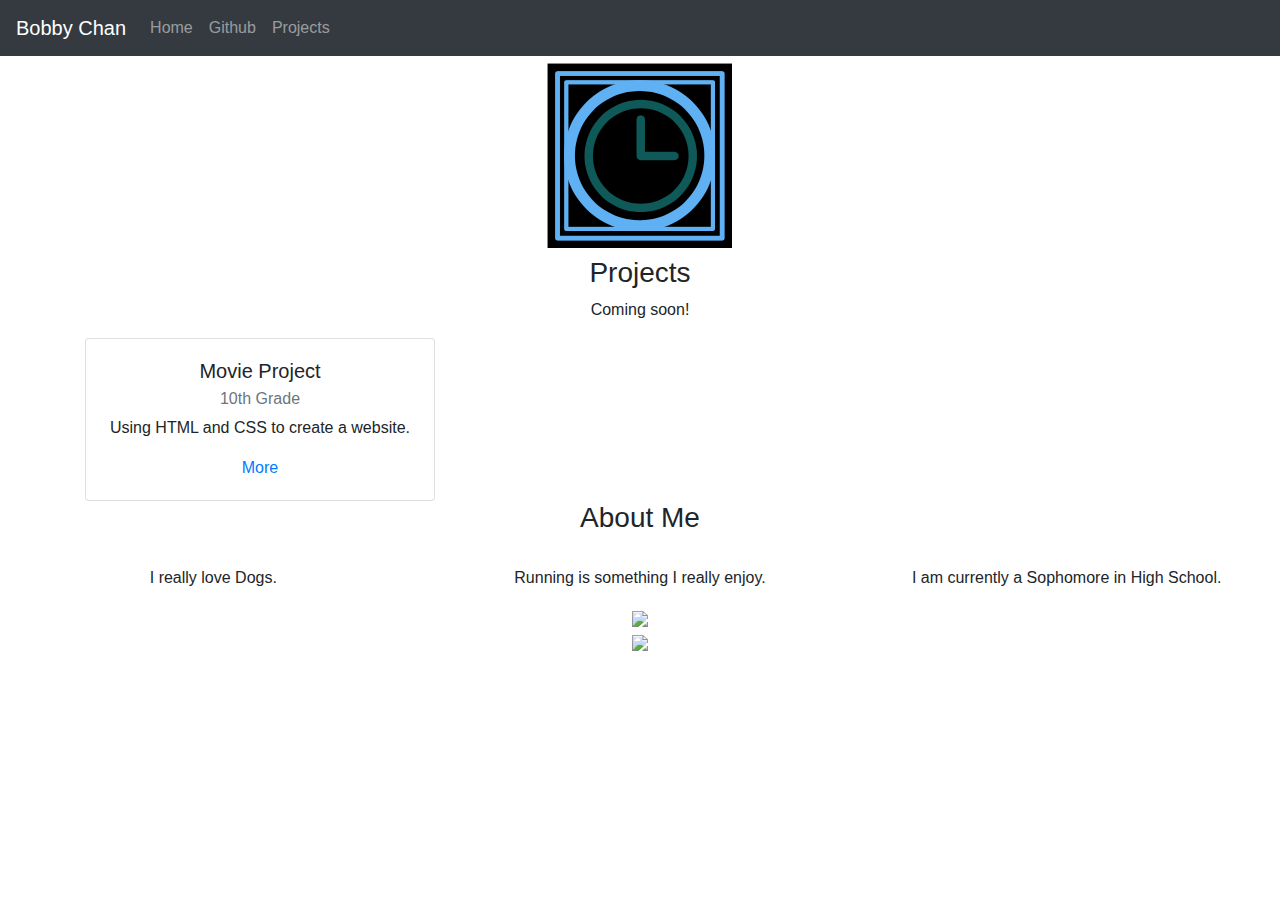
==== index.html @ 3a576b8d "Update index.html" ====
<!DOCTYPE html>
<html lang="en">

<head>
    <title class="owner-name">#</title>
    <meta charset="utf-8">
    <meta name="viewport" content="width=device-width, initial-scale=1">
    <link rel="stylesheet" href="https://stackpath.bootstrapcdn.com/bootstrap/4.3.1/css/bootstrap.min.css">
    <link href="https://fonts.googleapis.com/css?family=Montserrat" rel="stylesheet">
    <link rel="stylesheet" href="style.css" type="text/css">
    <script src="https://code.jquery.com/jquery-3.3.1.slim.min.js"></script>
    <script src="https://cdnjs.cloudflare.com/ajax/libs/popper.js/1.14.7/umd/popper.min.js"></script>
    <script src="https://stackpath.bootstrapcdn.com/bootstrap/4.3.1/js/bootstrap.min.js"></script>

</head>

<body>

    <!-- Navbar -->

    <nav class="navbar navbar-expand-lg navbar-dark bg-dark">
        <a class="navbar-brand owner-name" href="#"></a>
        <button class="navbar-toggler" type="button" data-toggle="collapse" data-target="#navbarSupportedContent" aria-controls="navbarSupportedContent" aria-expanded="false" aria-label="Toggle navigation">
            <span class="navbar-toggler-icon"></span>
        </button>

        <div class="collapse navbar-collapse" id="navbarSupportedContent">
            <ul class="navbar-nav mr-auto">
                <li class="nav-item">
                    <a class="nav-link" href="index.html">Home</a>
                </li>
                <li class="nav-item">
                    <a class="nav-link" href="#" id="github" target="_blank">Github</a>
                </li>
                <li class="nav-item">
                    <a class="nav-link" href="#projects">Projects</a>
                </li>
            </ul>
        </div>
    </nav>

    <!-- First Container -->
    <div class="container-fluid bg-1 text-center">
        <!--<h1 class="margin">Name</h1>-->
        <img src="img/bobbychanslogo.png" class="img-fluid" alt="Logo" id="logo">
    </div>

    <!-- Second Container -->
    <div class="container-fluid bg-2 text-center" id="projects">
        <h3 class="margin">Projects</h3>
        <p>Coming soon!</p>
        <div class="container">
            <div class="row">
                
                <!--
                <div class="col-sm-4">
                    <div class="card">
                        <div class="card-body">
                            <h5 class="card-title">Project Name</h5>
                            <h6 class="card-subtitle mb-2 text-muted">10th Grade</h6>
                            <p class="card-text">A brief explanation of the project.</p>
                            <a href="#" class="card-link">More</a>
                        </div>
                    </div>
                </div>
                -->
                
                 
                <div class="col-sm-4">
                    <div class="card">
                        <div class="card-body">
                            <h5 class="card-title">Movie Project</h5>
                            <h6 class="card-subtitle mb-2 text-muted">10th Grade</h6>
                            <p class="card-text"> Using HTML and CSS to create a website.</p>
                            <a href="projects/movie-webpage.html" class="card-link">More</a>
                        </div>
                    </div>
                </div>
                
                
 

            </div>
        </div>
        </a>
    </div>

    <!-- Third Container (Grid) -->
    <div class="container-fluid bg-3 text-center">
        <h3 class="margin">About Me</h3><br>
        <div class="row">
            <div class="col-sm-4">
                <p>I really love Dogs.</p>
            </div>
            <div class="col-sm-4">
                <p>Running is something I really enjoy.</p>
            </div>
            <div class="col-sm-4">
                <p>I am currently a Sophomore in High School.</p>
            </div>
        </div>
    </div>

    <!-- Footer -->
    <footer class="container-fluid bg-4 text-center">
        <a href="#" target="_blank" id="fork"><img src="img/fork.png"></a><br>
        <a href="https://hstatsep.github.io" target="_blank"><img src="https://hstatsep.github.io/img/hstatsep-logo-small.png" id="sep"></a>
    </footer>


    <script src="script.js"></script>
</body>

</html>
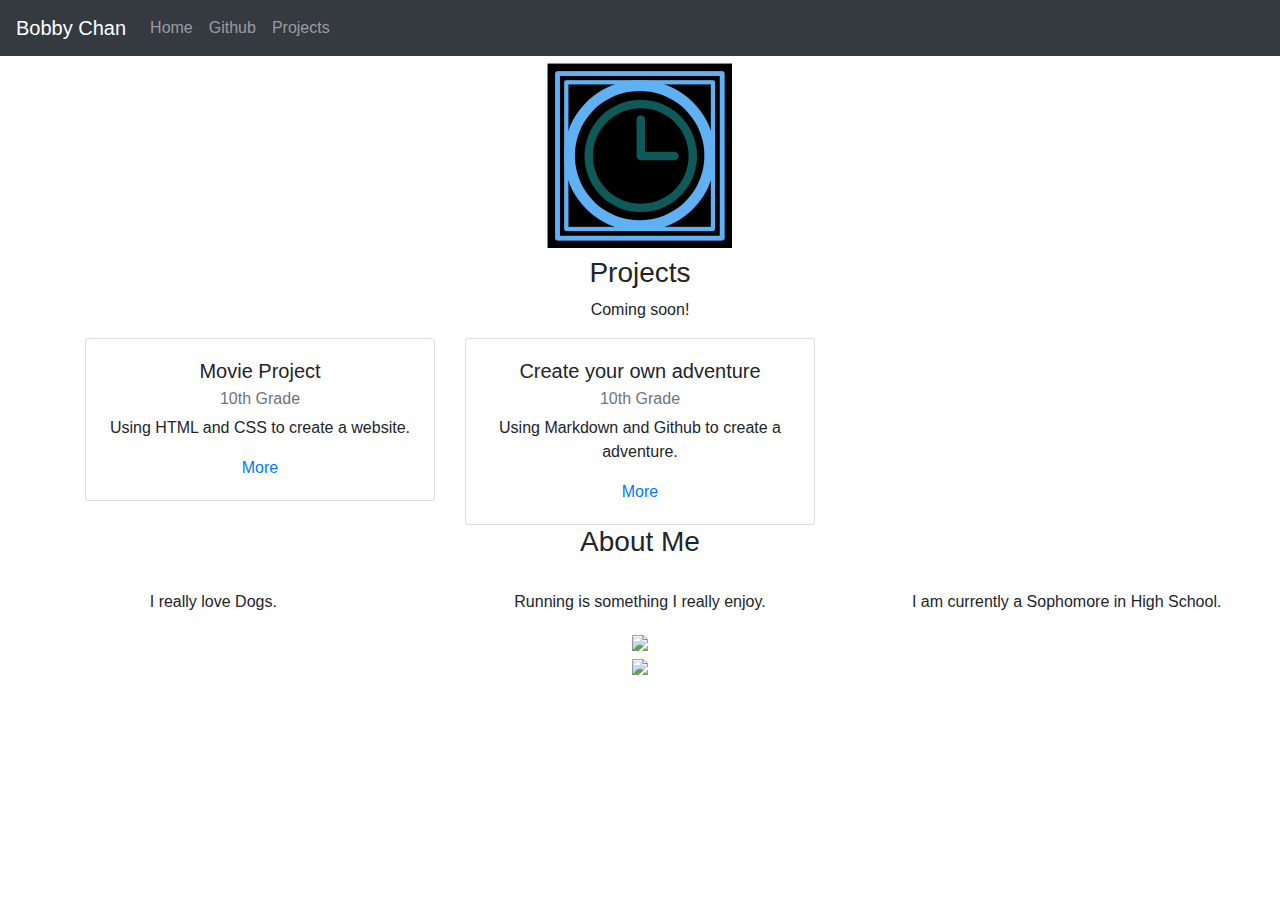
==== commit c8603074: "added new portfolio link" ====
--- a/index.html
+++ b/index.html
@@ -51,7 +51,7 @@
         <p>Coming soon!</p>
         <div class="container">
             <div class="row">
-                
+
                 <!--
                 <div class="col-sm-4">
                     <div class="card">
@@ -64,8 +64,8 @@
                     </div>
                 </div>
                 -->
-                
-                 
+
+
                 <div class="col-sm-4">
                     <div class="card">
                         <div class="card-body">
@@ -76,9 +76,18 @@
                         </div>
                     </div>
                 </div>
-                
-                
- 
+
+                <div class="col-sm-4">
+                    <div class="card">
+                        <div class="card-body">
+                            <h5 class="card-title">Create your own adventure</h5>
+                            <h6 class="card-subtitle mb-2 text-muted">10th Grade</h6>
+                            <p class="card-text">Using Markdown and Github to create a adventure.</p>
+                            <a href="#" class="card-link">More</a>
+                        </div>
+                    </div>
+                </div>
+
 
             </div>
         </div>
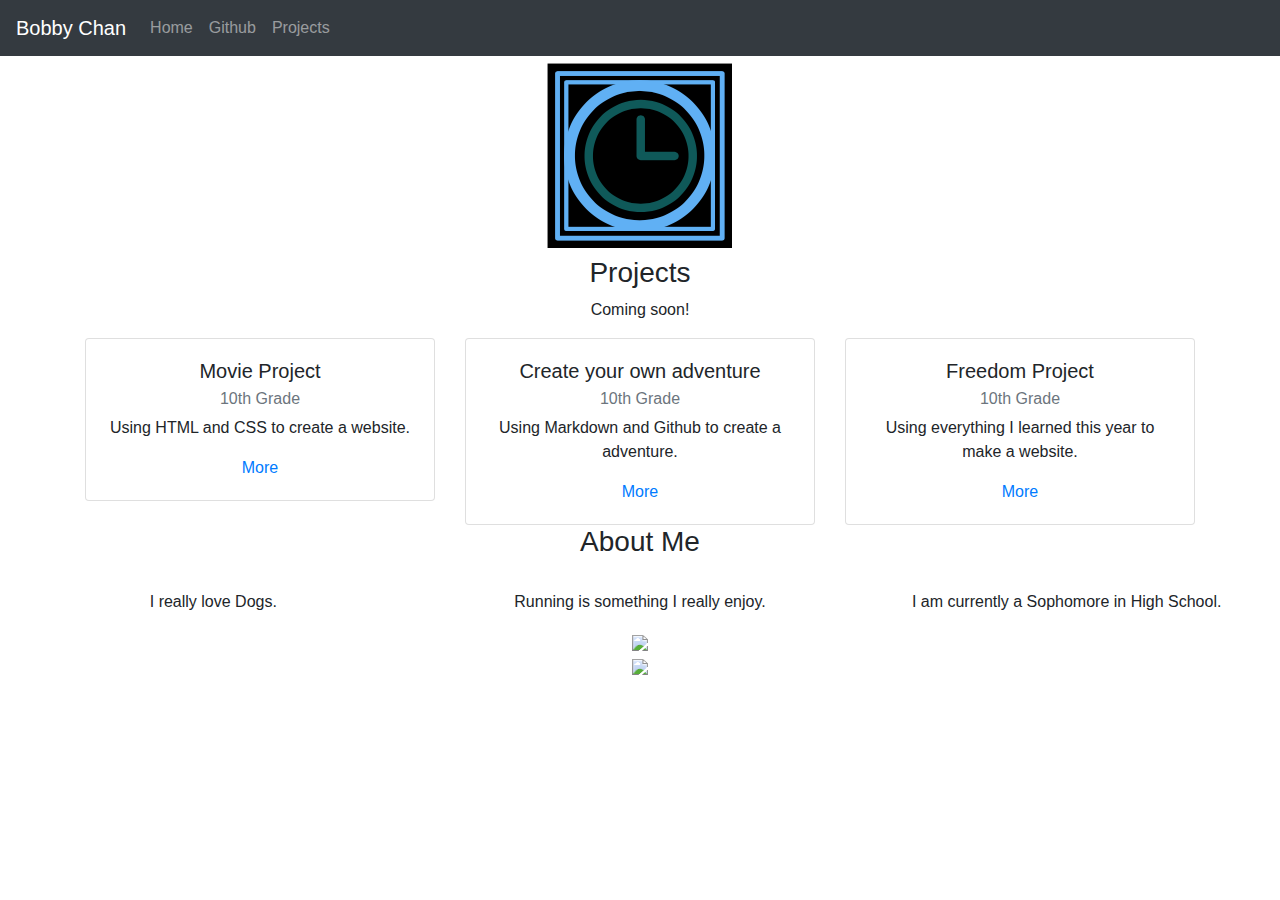
==== commit b958fabd: "added another card" ====
--- a/index.html
+++ b/index.html
@@ -83,7 +83,18 @@
                             <h5 class="card-title">Create your own adventure</h5>
                             <h6 class="card-subtitle mb-2 text-muted">10th Grade</h6>
                             <p class="card-text">Using Markdown and Github to create a adventure.</p>
-                            <a href="#" class="card-link">More</a>
+                            <a href="projects/cyoa-doing-hw.html" class="card-link">More</a>
+                        </div>
+                    </div>
+                </div>
+
+                <div class="col-sm-4">
+                    <div class="card">
+                        <div class="card-body">
+                            <h5 class="card-title"> Freedom Project</h5>
+                            <h6 class="card-subtitle mb-2 text-muted">10th Grade</h6>
+                            <p class="card-text"> Using everything I learned this year to make a website.</p>
+                            <a href="projects/sep10-freedom-project" class="card-link">More</a>
                         </div>
                     </div>
                 </div>
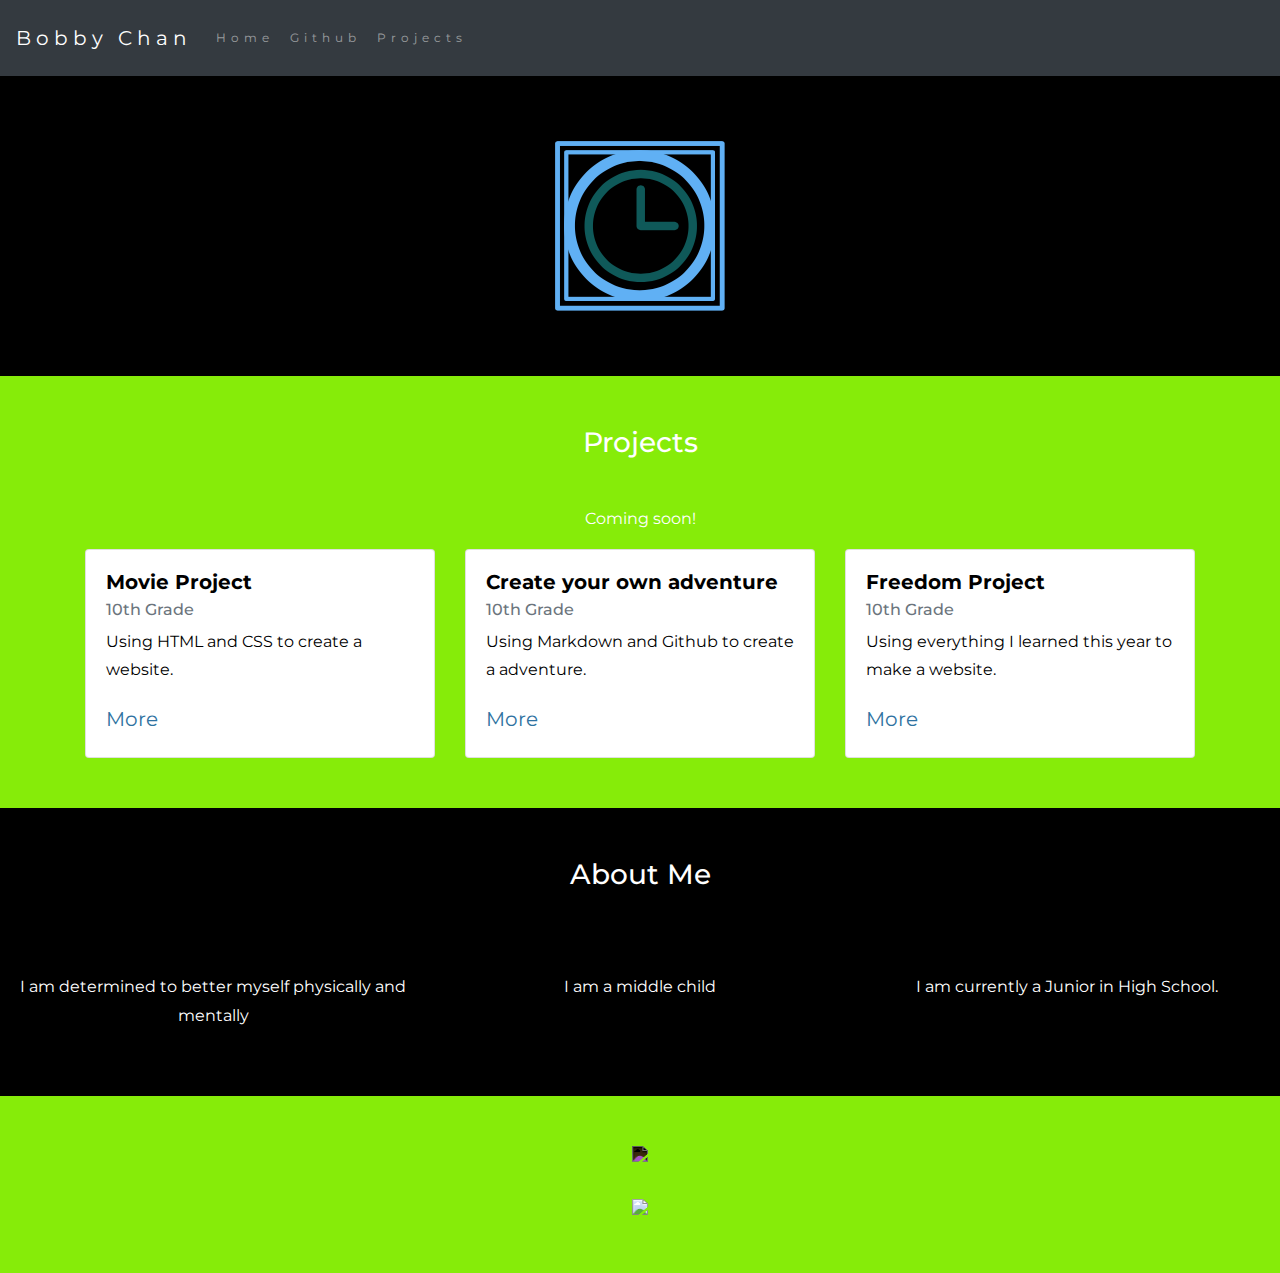
==== commit 676031bd: "changed port" ====
--- a/index.html
+++ b/index.html
@@ -94,7 +94,7 @@
                             <h5 class="card-title"> Freedom Project</h5>
                             <h6 class="card-subtitle mb-2 text-muted">10th Grade</h6>
                             <p class="card-text"> Using everything I learned this year to make a website.</p>
-                            <a href="projects/sep10-freedom-project" class="card-link">More</a>
+                            <a href="projects/sep10-fp.html" class="card-link">More</a>
                         </div>
                     </div>
                 </div>
@@ -110,13 +110,13 @@
         <h3 class="margin">About Me</h3><br>
         <div class="row">
             <div class="col-sm-4">
-                <p>I really love Dogs.</p>
+                <p>I am determined to better myself physically and mentally</p>
             </div>
             <div class="col-sm-4">
-                <p>Running is something I really enjoy.</p>
+                <p>I am a middle child</p>
             </div>
             <div class="col-sm-4">
-                <p>I am currently a Sophomore in High School.</p>
+                <p>I am currently a Junior in High School.</p>
             </div>
         </div>
     </div>
--- a/style.css
+++ b/style.css
@@ -0,0 +1,84 @@
+html, body {
+    height: 100%;
+}
+
+body {
+    font: 20px Montserrat, sans-serif;
+    line-height: 1.8;
+    color: #f5f6f7;
+}
+
+p {
+    font-size: 16px;
+}
+
+a {
+    color: #2e72a1;
+}
+
+#logo, .project-img {
+    max-height: 300px;
+}
+
+#fork img{
+    height: 25px;
+    margin-bottom: 25px;
+    filter: invert(1);
+}
+
+#sep {
+    height: 75px;
+}
+
+.margin {
+    margin-bottom: 45px;
+}
+
+.bg-1 {
+    background-color: #000000; /* black */
+    color: #555555;
+}
+
+.bg-2 {
+    background-color: #86EC09 ; /* green */
+    color: #ffffff;
+}
+
+.card {
+    color: black;
+    text-align: left;
+}
+
+.card-title {
+    font-weight: 700;
+}
+
+.bg-3 {
+    background-color: #000000; /* Black */
+    color: #ffffff;
+}
+
+.bg-4 {
+    background-color: #86EC09; /* Light blue*/
+    color: #fff;
+}
+
+.container-fluid {
+    padding-top: 50px;
+    padding-bottom: 50px;
+}
+
+.navbar {
+    padding-top: 15px;
+    padding-bottom: 15px;
+    border: 0;
+    border-radius: 0;
+    margin-bottom: 0;
+    font-size: 12px;
+    letter-spacing: 5px;
+    color: white !important;
+}
+
+.navbar-nav li a:hover {
+    color: #2e72a1 !important;
+}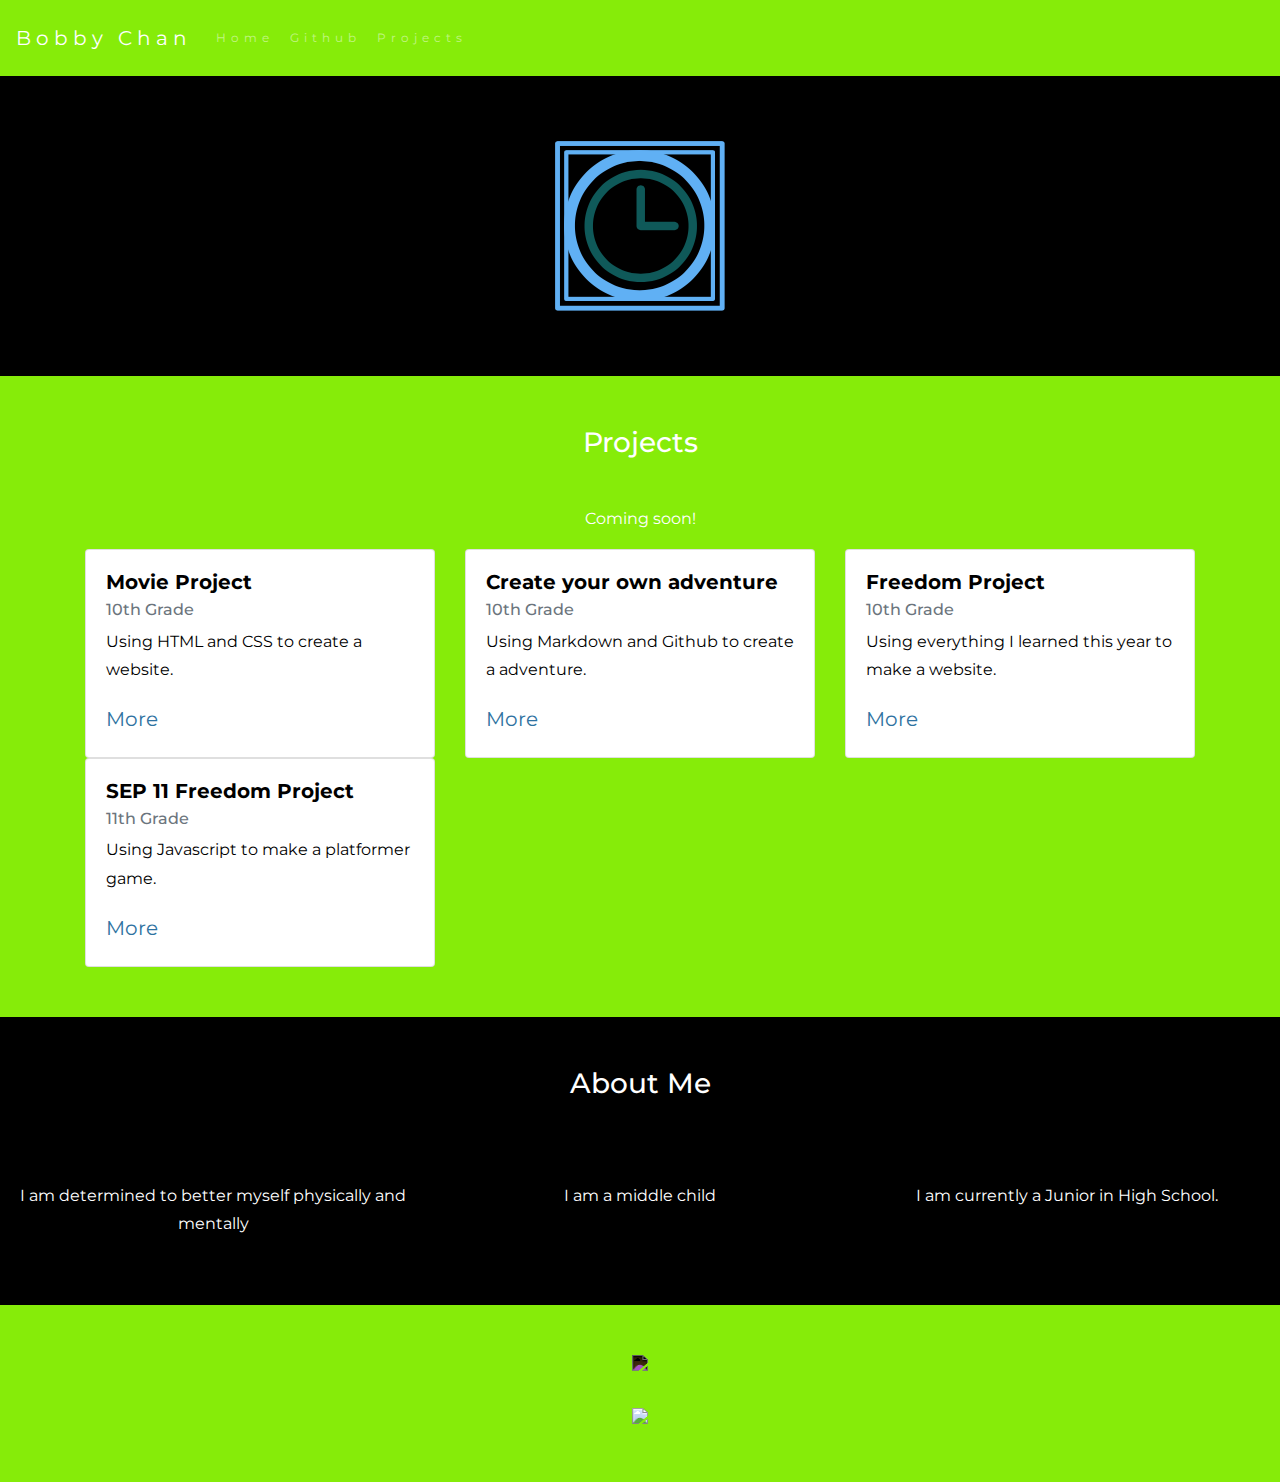
==== commit 702c18e5: "idk" ====
--- a/index.html
+++ b/index.html
@@ -100,6 +100,17 @@
                 </div>
 
 
+                <div class="col-sm-4">
+                    <div class="card">
+                        <div class="card-body">
+                            <h5 class="card-title"> SEP 11 Freedom Project</h5>
+                            <h6 class="card-subtitle mb-2 text-muted">11th Grade</h6>
+                            <p class="card-text"> Using Javascript to make a platformer game.</p>
+                            <a href="projects/sep11-fp.html" class="card-link">More</a>
+                        </div>
+                    </div>
+                </div>
+
             </div>
         </div>
         </a>
--- a/style.css
+++ b/style.css
@@ -76,9 +76,9 @@
     margin-bottom: 0;
     font-size: 12px;
     letter-spacing: 5px;
-    color: white !important;
+    background-color: #86EC09 !important;
 }
 
 .navbar-nav li a:hover {
-    color: #2e72a1 !important;
+    color: Blacks !important;
 }